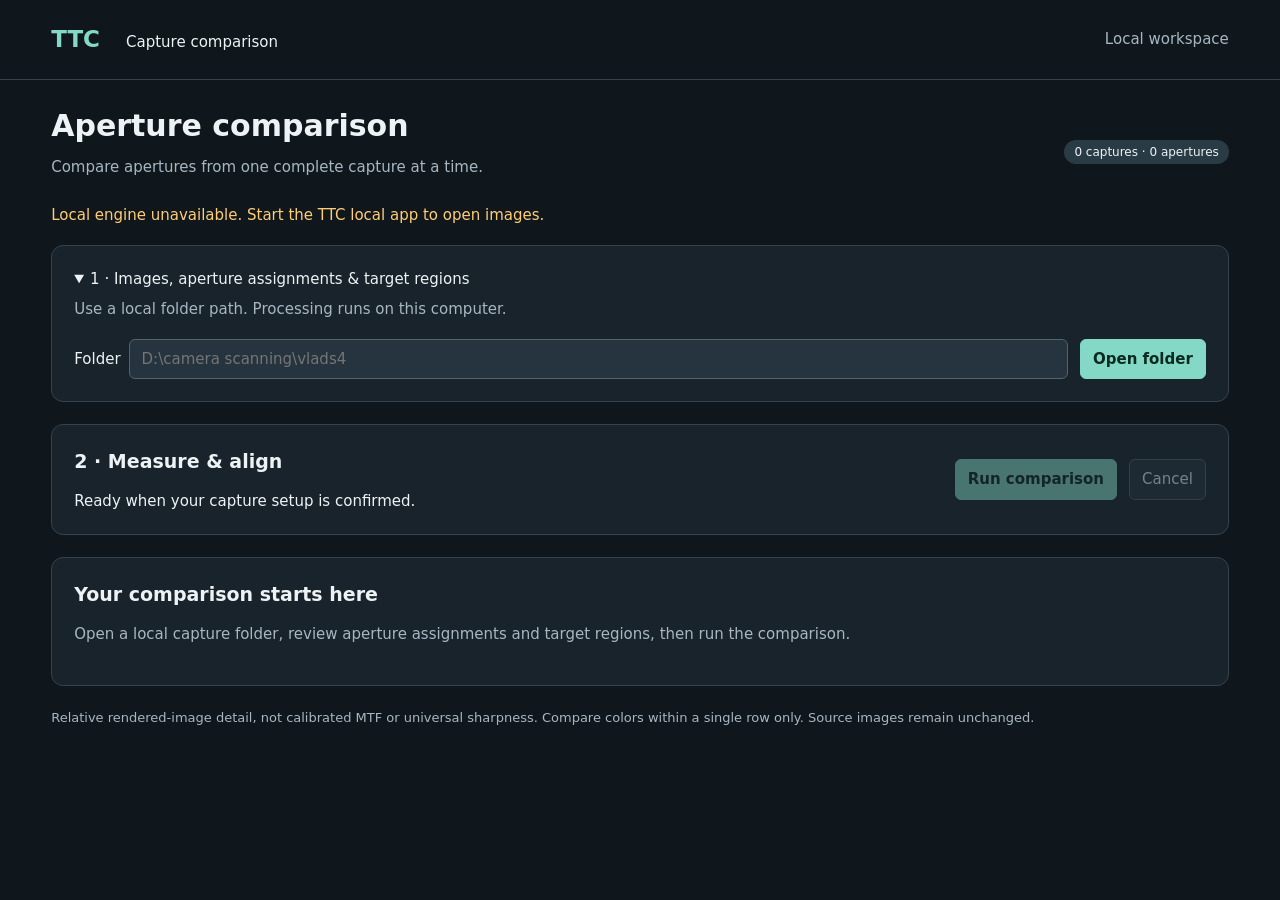
==== web/index.html @ 1dc2c401 "Add shared local and offline capture comparison viewer" ====
<!doctype html>
<html lang="en"><head><meta charset="utf-8"><meta name="viewport" content="width=device-width,initial-scale=1"><title>TTC · Capture comparison</title><link rel="stylesheet" href="viewer.css"></head>
<body><header><a class="brand" href="#">TTC <span>Capture comparison</span></a><span id="mode">Local workspace</span></header>
<main id="app"><noscript>This comparison viewer requires JavaScript enabled. All processing stays local.</noscript></main>
<script id="ttc-manifest" type="application/json">null</script><script src="viewer.js"></script></body></html>
---- web/viewer.css ----
:root{color-scheme:dark;--bg:#10171c;--panel:#19232b;--line:#34434d;--muted:#a7b7c1;--accent:#83d9c5;font:15px/1.5 system-ui,sans-serif}*{box-sizing:border-box}body{margin:0;background:var(--bg);color:#edf3f5}header{padding:22px 4vw;display:flex;justify-content:space-between;border-bottom:1px solid var(--line);align-items:center}.brand{font-size:23px;font-weight:800;color:var(--accent);text-decoration:none}.brand span{font-size:15px;color:#edf3f5;font-weight:500;margin-left:18px}#mode,.muted,small{color:var(--muted)}main{max-width:1500px;margin:auto;padding:28px 4vw}h1{font-size:30px;line-height:1.2;margin:0 0 12px}h2{font-size:19px;margin:0 0 14px}p{margin:8px 0 18px}.panel{background:var(--panel);border:1px solid var(--line);border-radius:12px;padding:22px;margin-bottom:22px}.bar{display:flex;gap:12px;align-items:center;flex-wrap:wrap}.spread{justify-content:space-between}.stack{display:grid;gap:12px}button,.button,input,select,textarea{font:inherit;border:1px solid #52636e;border-radius:6px;padding:8px 12px;color:inherit;background:#25343e}button,.button{cursor:pointer;text-decoration:none;display:inline-block}button:hover,.button:hover{background:#354a56}button.primary{background:var(--accent);color:#0c2922;border-color:var(--accent);font-weight:700}button:disabled{opacity:.45;cursor:default}:focus-visible{outline:3px solid #ffcd76;outline-offset:3px}input[type=number]{width:100px}textarea{width:100%;min-height:100px}label{display:inline-flex;gap:8px;align-items:center}table{border-collapse:separate;border-spacing:5px;width:100%}th{text-align:left;font-weight:500;color:var(--muted);padding:7px}td{padding:3px}.scroll{overflow-x:auto}.cell{width:100%;min-width:105px;text-align:left;background:var(--cell,#26323b);border:2px solid transparent;color:#fff}.cell[aria-pressed=true]{border-color:#fff}.cell strong{font-size:20px;font-weight:650;display:block}.cell small{color:inherit;font-size:11px}.warning{color:#ffcd76}.error{color:#ffaaa4}.notice{border-left:3px solid var(--accent);padding-left:14px}.crop-grid{display:grid;grid-template-columns:repeat(auto-fit,minmax(240px,1fr));gap:12px;margin-top:16px}.crop-grid.focused{grid-template-columns:1fr}.crop-card{min-width:0}.crop-title{display:flex;justify-content:space-between;padding:8px 0}.viewport{height:290px;background:#080b0e;overflow:hidden;position:relative;touch-action:none;cursor:grab;border:1px solid var(--line);border-radius:6px}.focused .viewport{height:550px}.viewport:active{cursor:grabbing}.viewport img{position:absolute;left:50%;top:50%;max-width:none;transform-origin:center;image-rendering:auto;user-select:none;pointer-events:none}.empty{height:100%;display:grid;place-content:center;color:var(--muted);padding:20px;text-align:center}.roi-preview{position:relative;max-width:1000px;line-height:0;margin:16px auto}.roi-preview img{width:100%;height:auto}.roi-box{position:absolute;border:2px solid #83d9c5;background:#83d9c522;cursor:move;touch-action:none}.roi-box span{position:absolute;top:0;left:0;background:#10171c;color:#fff;font-size:11px;line-height:1.5;padding:2px}.roi-fields{display:flex;flex-wrap:wrap;gap:8px}.roi-fields input{width:85px}progress{width:100%;accent-color:var(--accent)}.pill{background:#293b45;border-radius:20px;padding:3px 10px;font-size:12px}.footnote{font-size:13px;color:var(--muted)}[hidden]{display:none!important}@media(max-width:650px){main{padding:20px 12px}.panel{padding:14px}header{padding:18px 14px}.brand span{display:block;margin:0;font-size:12px}h1{font-size:25px}.focused .viewport{height:380px}}
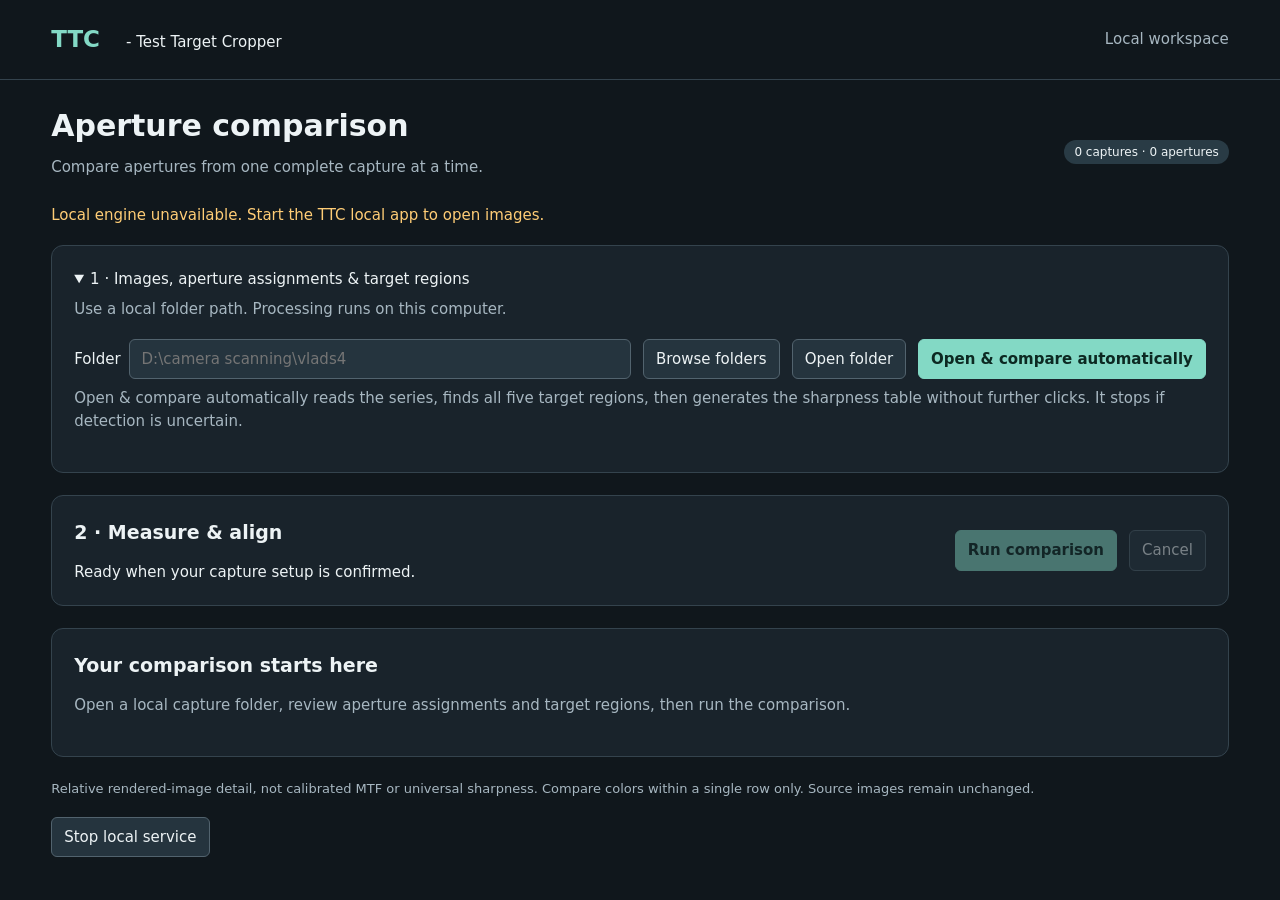
==== commit 7955f221: "Rename web header subtitle" ====
--- a/web/index.html
+++ b/web/index.html
@@ -1,5 +1,5 @@
 <!doctype html>
-<html lang="en"><head><meta charset="utf-8"><meta name="viewport" content="width=device-width,initial-scale=1"><title>TTC · Capture comparison</title><link rel="stylesheet" href="viewer.css"></head>
-<body><header><a class="brand" href="#">TTC <span>Capture comparison</span></a><span id="mode">Local workspace</span></header>
+<html lang="en"><head><meta charset="utf-8"><meta name="viewport" content="width=device-width,initial-scale=1"><title>TTC · - Test Target Cropper</title><link rel="stylesheet" href="viewer.css"></head>
+<body><header><a class="brand" href="#">TTC <span>- Test Target Cropper</span></a><span id="mode">Local workspace</span></header>
 <main id="app"><noscript>This comparison viewer requires JavaScript enabled. All processing stays local.</noscript></main>
 <script id="ttc-manifest" type="application/json">null</script><script src="viewer.js"></script></body></html>
--- a/web/viewer.css
+++ b/web/viewer.css
@@ -1 +1,12 @@
 :root{color-scheme:dark;--bg:#10171c;--panel:#19232b;--line:#34434d;--muted:#a7b7c1;--accent:#83d9c5;font:15px/1.5 system-ui,sans-serif}*{box-sizing:border-box}body{margin:0;background:var(--bg);color:#edf3f5}header{padding:22px 4vw;display:flex;justify-content:space-between;border-bottom:1px solid var(--line);align-items:center}.brand{font-size:23px;font-weight:800;color:var(--accent);text-decoration:none}.brand span{font-size:15px;color:#edf3f5;font-weight:500;margin-left:18px}#mode,.muted,small{color:var(--muted)}main{max-width:1500px;margin:auto;padding:28px 4vw}h1{font-size:30px;line-height:1.2;margin:0 0 12px}h2{font-size:19px;margin:0 0 14px}p{margin:8px 0 18px}.panel{background:var(--panel);border:1px solid var(--line);border-radius:12px;padding:22px;margin-bottom:22px}.bar{display:flex;gap:12px;align-items:center;flex-wrap:wrap}.spread{justify-content:space-between}.stack{display:grid;gap:12px}button,.button,input,select,textarea{font:inherit;border:1px solid #52636e;border-radius:6px;padding:8px 12px;color:inherit;background:#25343e}button,.button{cursor:pointer;text-decoration:none;display:inline-block}button:hover,.button:hover{background:#354a56}button.primary{background:var(--accent);color:#0c2922;border-color:var(--accent);font-weight:700}button:disabled{opacity:.45;cursor:default}:focus-visible{outline:3px solid #ffcd76;outline-offset:3px}input[type=number]{width:100px}textarea{width:100%;min-height:100px}label{display:inline-flex;gap:8px;align-items:center}table{border-collapse:separate;border-spacing:5px;width:100%}th{text-align:left;font-weight:500;color:var(--muted);padding:7px}td{padding:3px}.scroll{overflow-x:auto}.cell{width:100%;min-width:105px;text-align:left;background:var(--cell,#26323b);border:2px solid transparent;color:#fff}.cell[aria-pressed=true]{border-color:#fff}.cell strong{font-size:20px;font-weight:650;display:block}.cell small{color:inherit;font-size:11px}.warning{color:#ffcd76}.error{color:#ffaaa4}.notice{border-left:3px solid var(--accent);padding-left:14px}.crop-grid{display:grid;grid-template-columns:repeat(auto-fit,minmax(240px,1fr));gap:12px;margin-top:16px}.crop-grid.focused{grid-template-columns:1fr}.crop-card{min-width:0}.crop-title{display:flex;justify-content:space-between;padding:8px 0}.viewport{height:290px;background:#080b0e;overflow:hidden;position:relative;touch-action:none;cursor:grab;border:1px solid var(--line);border-radius:6px}.focused .viewport{height:550px}.viewport:active{cursor:grabbing}.viewport img{position:absolute;left:50%;top:50%;max-width:none;transform-origin:center;image-rendering:auto;user-select:none;pointer-events:none}.empty{height:100%;display:grid;place-content:center;color:var(--muted);padding:20px;text-align:center}.roi-preview{position:relative;max-width:1000px;line-height:0;margin:16px auto}.roi-preview img{width:100%;height:auto}.roi-box{position:absolute;border:2px solid #83d9c5;background:#83d9c522;cursor:move;touch-action:none}.roi-box span{position:absolute;top:0;left:0;background:#10171c;color:#fff;font-size:11px;line-height:1.5;padding:2px}.roi-fields{display:flex;flex-wrap:wrap;gap:8px}.roi-fields input{width:85px}progress{width:100%;accent-color:var(--accent)}.pill{background:#293b45;border-radius:20px;padding:3px 10px;font-size:12px}.footnote{font-size:13px;color:var(--muted)}[hidden]{display:none!important}@media(max-width:650px){main{padding:20px 12px}.panel{padding:14px}header{padding:18px 14px}.brand span{display:block;margin:0;font-size:12px}h1{font-size:25px}.focused .viewport{height:380px}}
+a{color:var(--accent)}select{max-width:100%}th small{font-size:11px;font-weight:400;max-width:180px;overflow-wrap:anywhere}
+
+/* A continuous color matrix; aperture controls select an entire column. */
+#heatmap{border-collapse:collapse;border-spacing:0}#heatmap td{padding:0;border:0;background:var(--cell);cursor:pointer}#heatmap .cell{border:0;border-radius:0;background:transparent;color:var(--ink);padding:10px 12px;height:100%}#heatmap .aperture-column{width:100%;text-align:left;border:0;border-radius:0;background:transparent;padding:8px;color:var(--muted)}#heatmap .aperture-column[aria-pressed=true]{background:#34434d;color:#fff;box-shadow:inset 0 -3px #fff}.column-selection{display:block;font-size:12px;margin-top:5px}.roi-scroller{max-width:1000px;max-height:70vh;overflow:auto;margin:16px auto;overscroll-behavior:contain}.roi-scroller .roi-preview{max-width:none;margin:0;min-width:100%}.roi-tools{margin:12px 0}.roi-scroller img{display:block;user-select:none}
+.folder-dialog{color:inherit;background:var(--panel);border:1px solid var(--line);border-radius:12px;padding:24px;width:min(720px,94vw);max-height:90vh;overflow:auto}.folder-dialog::backdrop{background:#0009}.folder-location{flex:1;min-width:180px}.folder-location input{width:100%;min-width:0}.folder-list{display:grid;gap:6px;max-height:40vh;overflow:auto;margin:16px 0}.folder-list button{text-align:left;overflow-wrap:anywhere}#folder-roots{margin-top:14px}#folder-status{overflow-wrap:anywhere}
+
+/* Keep names clear of the pixels being inspected; the crosshair owns the center. */
+.roi-box .roi-label{position:absolute;background:#10171c;color:#fff;font-size:11px;line-height:1.5;padding:2px 5px;white-space:nowrap;pointer-events:none}.roi-box .roi-label-center{right:auto;bottom:auto;left:100%;top:50%;transform:translate(6px,-50%)}.roi-box .roi-label-tl{left:auto;top:auto;right:100%;bottom:100%;transform:translate(-6px,-6px)}.roi-box .roi-label-tr{right:auto;top:auto;left:100%;bottom:100%;transform:translate(6px,-6px)}.roi-box .roi-label-bl{left:auto;bottom:auto;right:100%;top:100%;transform:translate(-6px,6px)}.roi-box .roi-label-br{right:auto;bottom:auto;left:100%;top:100%;transform:translate(6px,6px)}.roi-box .roi-label-other{right:auto;bottom:auto;left:100%;top:50%;transform:translate(6px,-50%)}.roi-crosshair{position:absolute;left:50%;top:50%;width:25px;height:25px;transform:translate(-50%,-50%);pointer-events:none;background:radial-gradient(circle,#fff 0 2px,#10171c 3px 4px,transparent 5px)}.roi-crosshair::before,.roi-crosshair::after{content:"";position:absolute;background:#fff;box-shadow:0 0 2px #10171c}.roi-crosshair::before{left:0;right:0;top:12px;height:1px}.roi-crosshair::after{top:0;bottom:0;left:12px;width:1px}@media(max-width:650px){.roi-box .roi-label{font-size:10px;padding:1px 3px}.roi-crosshair{transform:translate(-50%,-50%) scale(.8)}}
+
+#heatmap .total-gap td{height:5px;padding:0;background:var(--panel);cursor:default}#heatmap .sharpness-total th small{display:block}
+.composite-download{grid-column:1/-1;border-top:1px solid var(--line);margin-top:8px;padding-top:18px}.composite-download h3{font-size:16px;margin:0 0 8px}.composite-download p{margin-bottom:8px}
